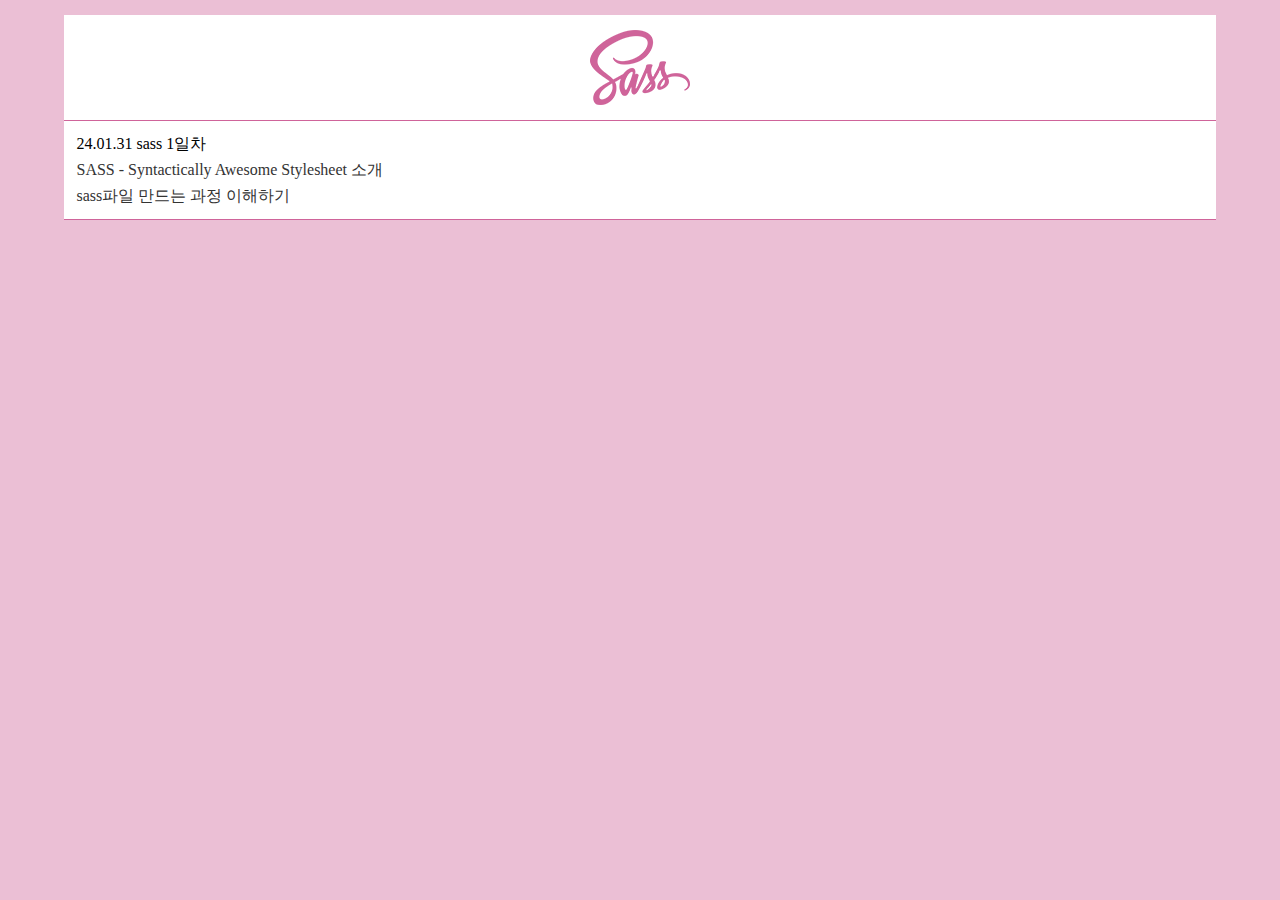
==== index.html @ 2544e7f2 "sass를 처음 배웠다" ====
<!DOCTYPE html>
<html lang="ko">

<head>
    <meta charset="UTF-8">
    <meta name="viewport" content="width=device-width, initial-scale=1.0">
    <title>sass</title>
    <style>
        * {
            margin: 0px;
            padding: 0px;
        }

        body {
            background-color: #ebbfd5;
        }

        div {
            width: 90%;
            margin: 0px auto;
            background-color: #fff;
        }

        img {
            margin: 15px auto;
            padding-top: 15px;
            display: block;
            text-align: center;
        }

        a {
            text-decoration: none;
            color: #333;
        }

        dl {
            border-top: 1px solid #cf649a;
            border-bottom: 1px solid #cf649a;
            padding: 10px;
        }
        dt,dd{
            padding: 2.5px;
        }

        dt:hover,dd:hover{
            font-weight: 600;
            background-color: #eec7db;
        }
    </style>
</head>

<body>
    <div>
        <img src="sasslogo.png" alt="sass로고">
        <dl>
            <dt>24.01.31 sass 1일차 </dt>
            <dd><a href="./0131/index.html" title="SASS - Syntactically Awesome Stylesheet 소개">SASS - Syntactically
                    Awesome Stylesheet 소개</a></dd>
            <dd><a href="./0131/sass.html" title="sass파일 만드는 과정 이해하기">sass파일 만드는 과정 이해하기</a></dd>
        </dl>
    </div>
</body>

</html>
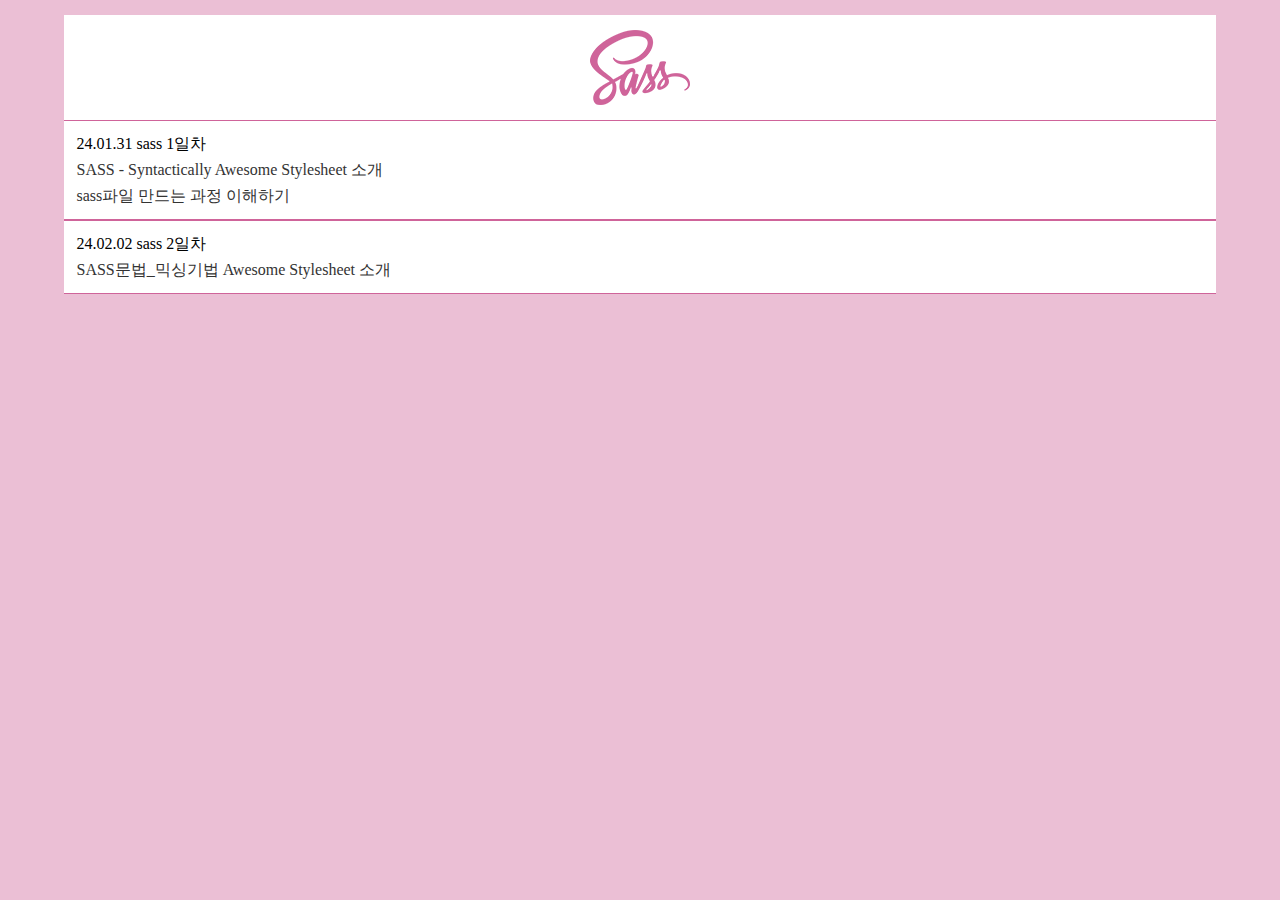
==== commit dbd06371: "240202 믹싱기법" ====
--- a/index.html
+++ b/index.html
@@ -58,6 +58,11 @@
                     Awesome Stylesheet 소개</a></dd>
             <dd><a href="./0131/sass.html" title="sass파일 만드는 과정 이해하기">sass파일 만드는 과정 이해하기</a></dd>
         </dl>
+        <dl>
+            <dt>24.02.02 sass 2일차 </dt>
+            <dd><a href="./0202/index.html" title="SASS문법_믹싱기법">SASS문법_믹싱기법
+                    Awesome Stylesheet 소개</a></dd>
+        </dl>
     </div>
 </body>
 
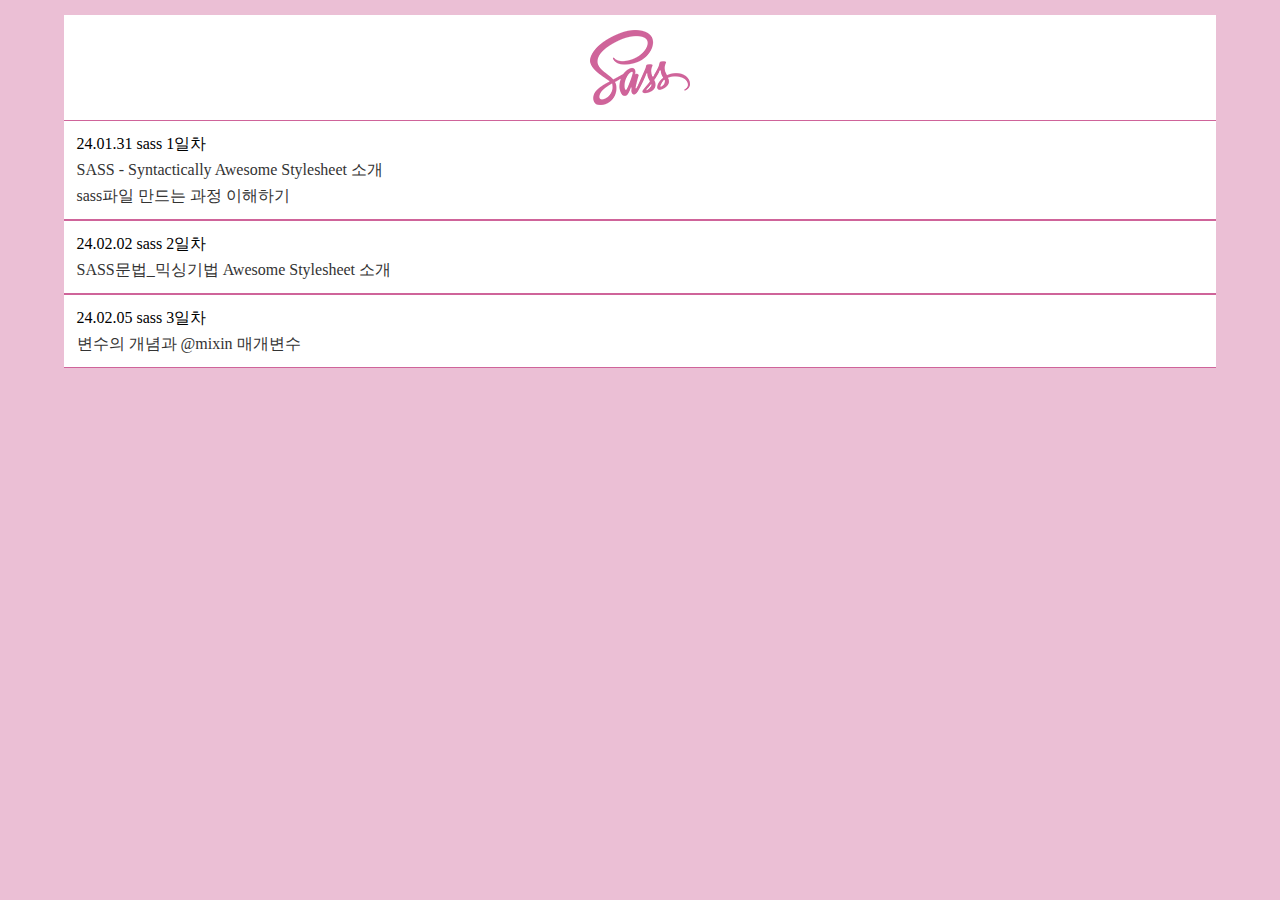
==== commit dde8cc92: "240205" ====
--- a/index.html
+++ b/index.html
@@ -63,7 +63,12 @@
             <dd><a href="./0202/index.html" title="SASS문법_믹싱기법">SASS문법_믹싱기법
                     Awesome Stylesheet 소개</a></dd>
         </dl>
+        <dl>
+            <dt>24.02.05 sass 3일차</dt>
+            <dd><a href="./0205/index.html" title="변수의 개념과 @mixin 매개변수">변수의 개념과 @mixin 매개변수</a></dd>
+        </dl>
     </div>
+
 </body>
 
 </html>